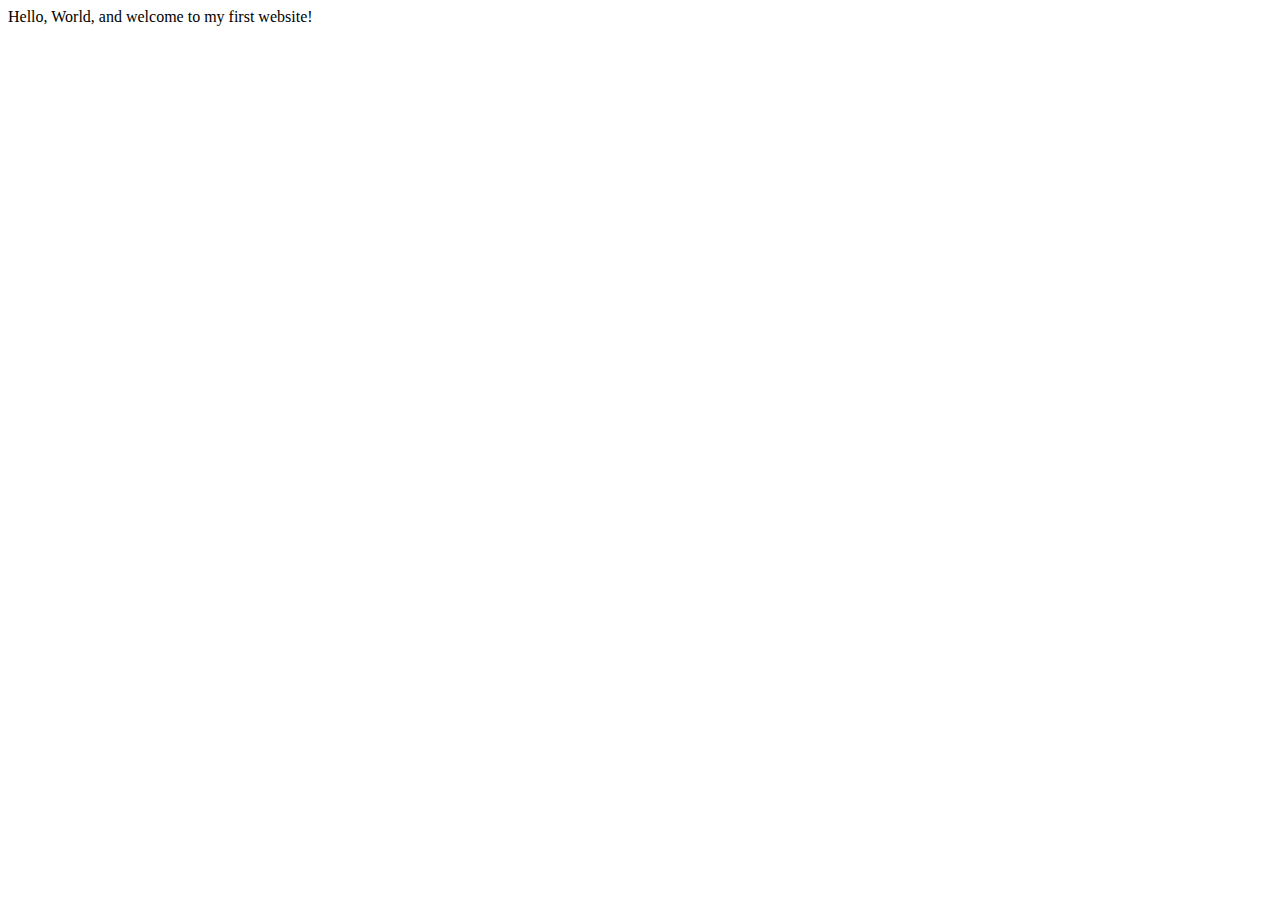
==== index.html @ b1a33436 "Create index.html" ====
<!DOCTYPE html>
<html lang="en">
    <head>
        <meta charset="utf-8">
        <meta name="viewport" content="width=device-width, initial-scale=1.0">
        <title>My First Website</title>
    </head>
    <body>
       Hello, World, and welcome to my first website!
    </body>
</html>
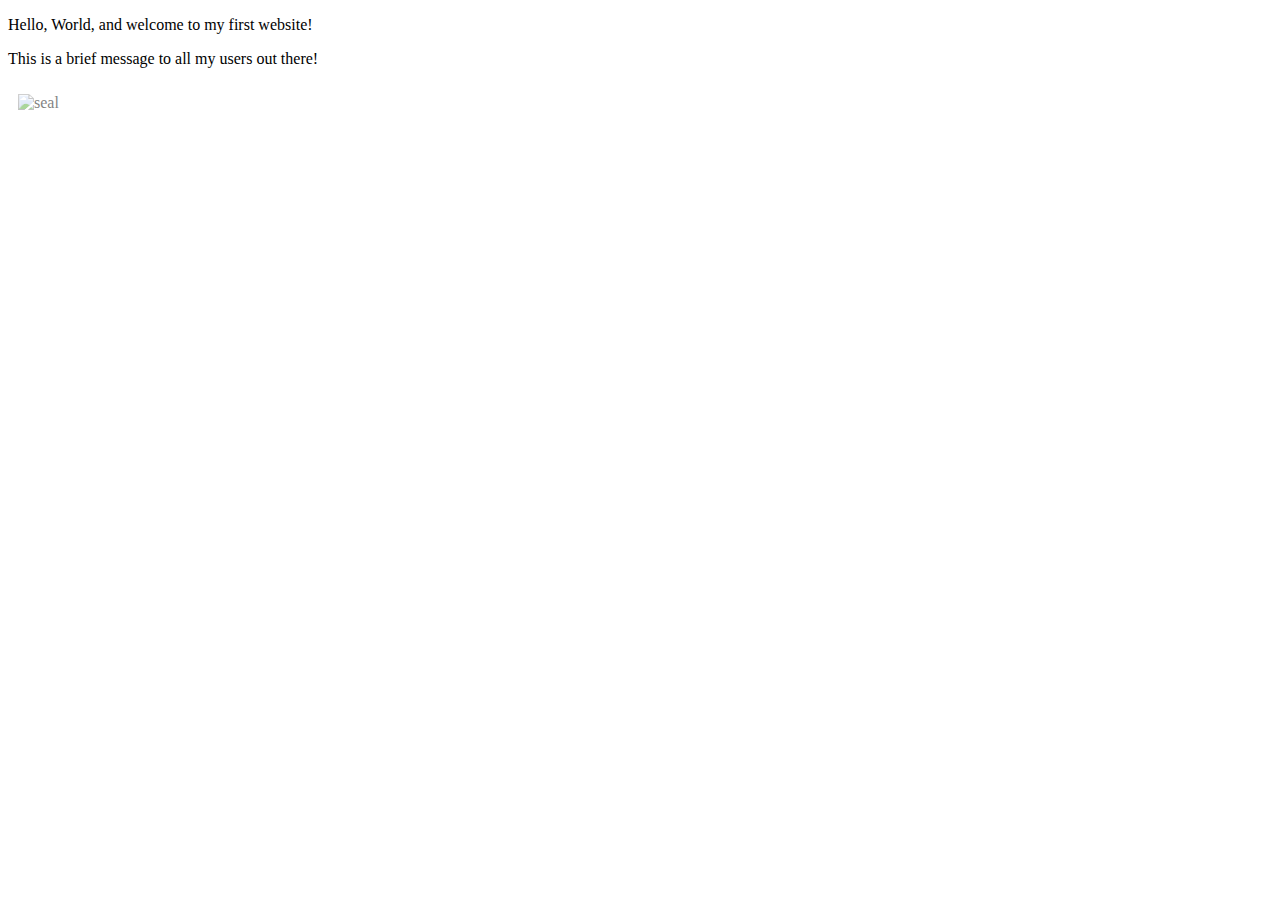
==== commit 13881b65: "push to main" ====
--- a/index.html
+++ b/index.html
@@ -3,9 +3,19 @@
     <head>
         <meta charset="utf-8">
         <meta name="viewport" content="width=device-width, initial-scale=1.0">
-        <title>My First Website</title>
+        <meta name="author" content="Josh Snodderly">
+        <title>Josh Snodderly | Web Developer</title>
+        <link rel="stylesheet"href="stylesheet.css">
     </head>
     <body>
-       Hello, World, and welcome to my first website!
+        <p>
+            Hello, World, and welcome to my first website!
+        </p>
+        <p>
+            This is a brief message to all my users out there!
+        </p>
+        <div class="sealyboi">
+            <img src="https://media.wired.com/photos/5932619426780e6c04d2b4c4/191:100/w_1280,c_limit/awkward-seal-ft.jpg" alt="seal">
+        </div>
     </body>
 </html>--- a/stylesheet.css
+++ b/stylesheet.css
@@ -0,0 +1,4 @@
+.sealyboi {
+    padding:10px;
+    opacity: 50%;
+}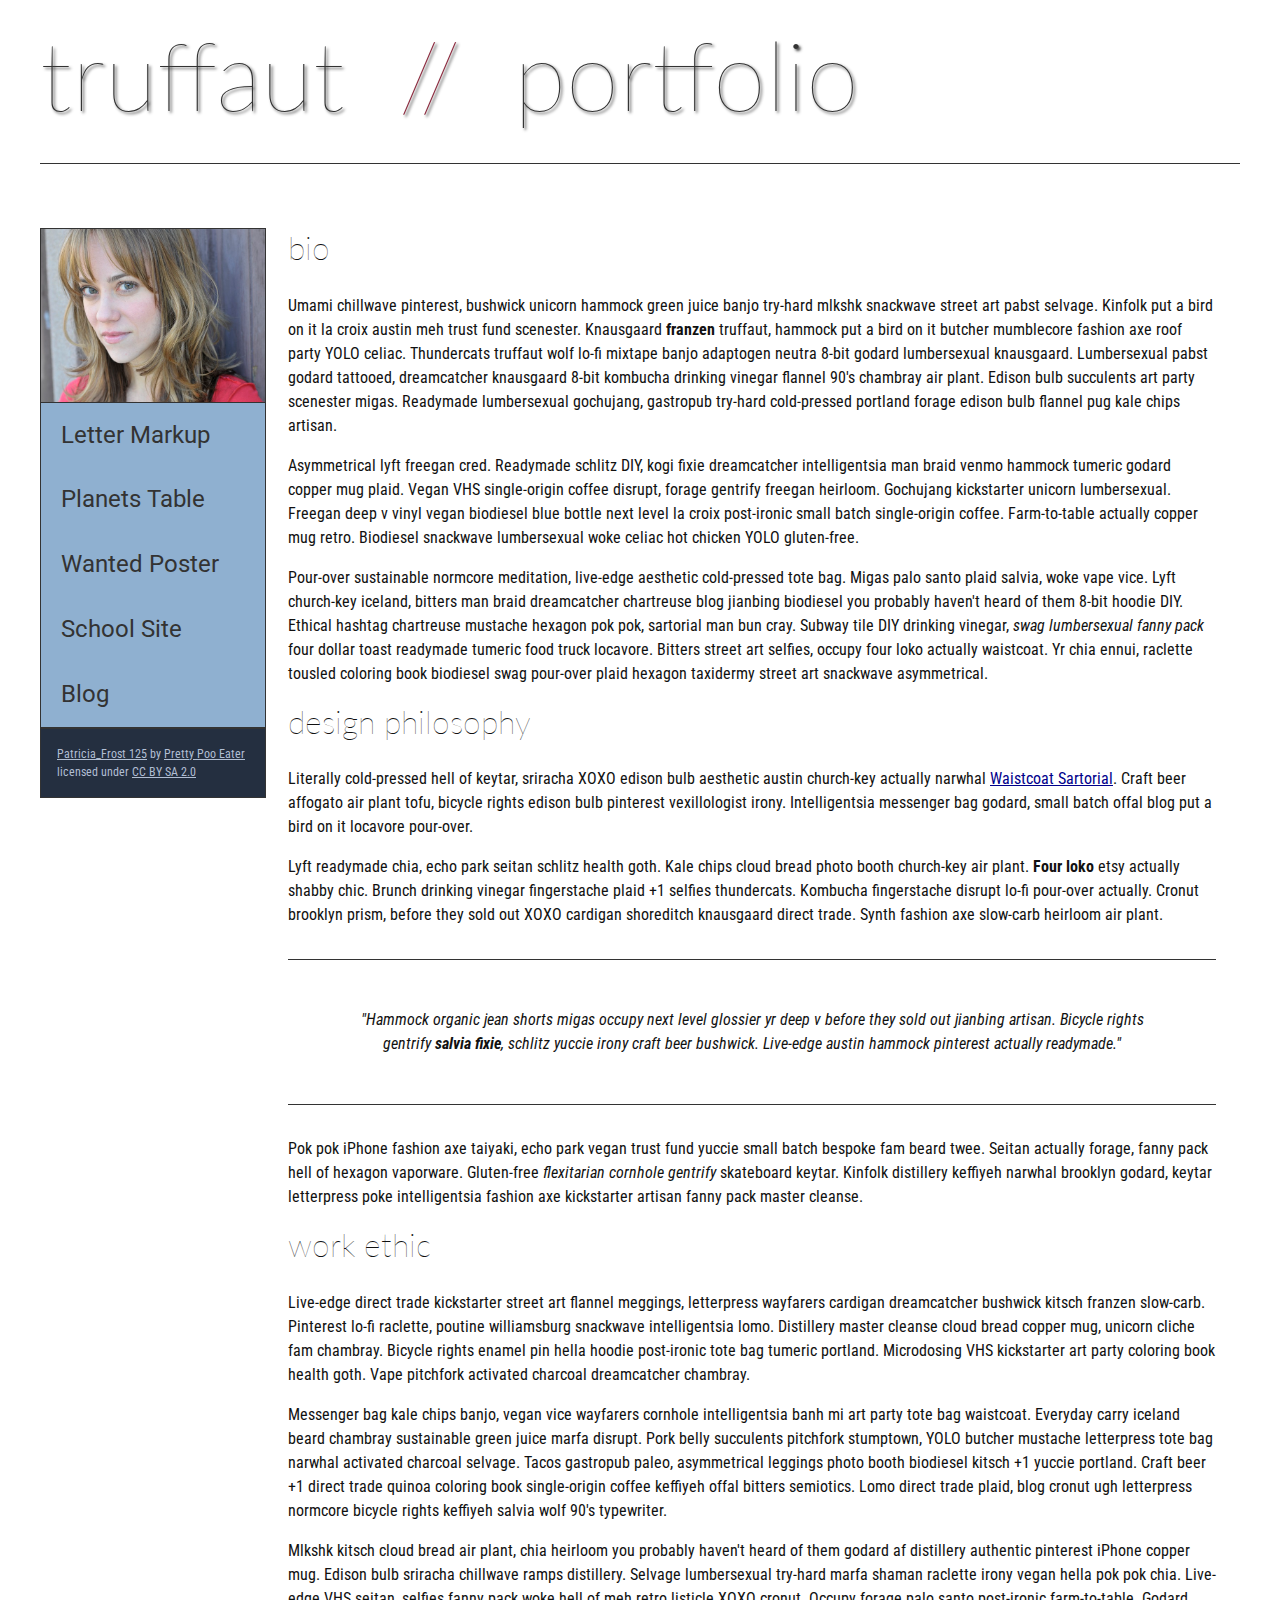
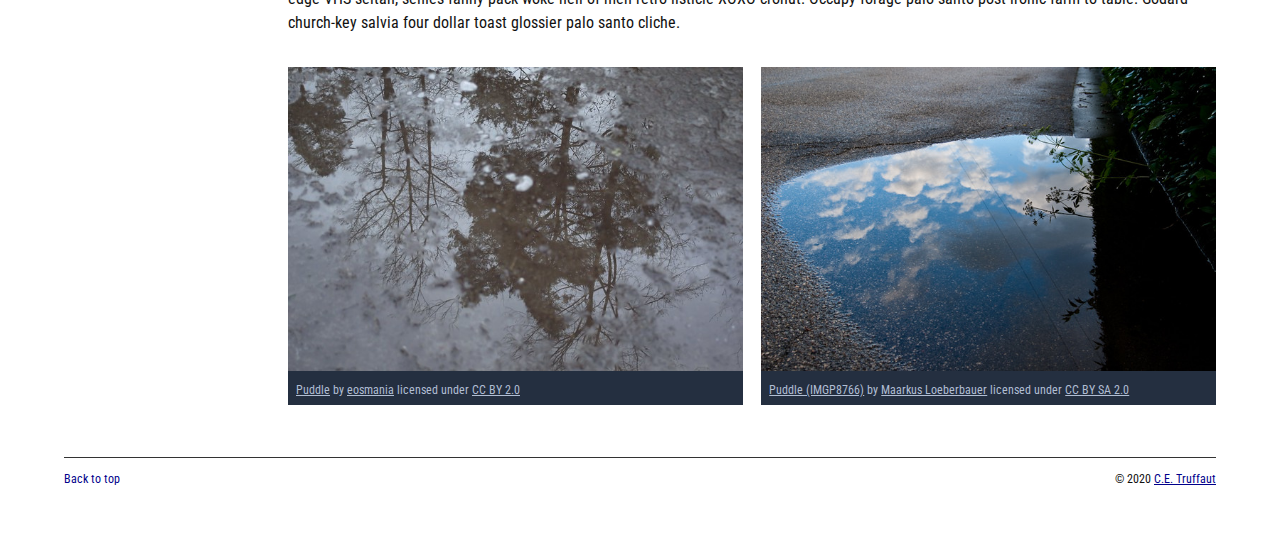
==== commit 13b6a542: "skill check 3" ====
--- a/index.html
+++ b/index.html
@@ -3,19 +3,150 @@
     <head>
         <meta charset="utf-8">
         <meta name="viewport" content="width=device-width, initial-scale=1.0">
-        <meta name="author" content="Josh Snodderly">
-        <title>Josh Snodderly | Web Developer</title>
-        <link rel="stylesheet"href="stylesheet.css">
+        <meta name="author" content="John Durham">
+        <title>CE Truffaut | Web Developer</title>
+        <link href="css/style.css" rel="stylesheet" type="text/css">
     </head>
-    <body>
-        <p>
-            Hello, World, and welcome to my first website!
-        </p>
-        <p>
-            This is a brief message to all my users out there!
-        </p>
-        <div class="sealyboi">
-            <img src="https://media.wired.com/photos/5932619426780e6c04d2b4c4/191:100/w_1280,c_limit/awkward-seal-ft.jpg" alt="seal">
-        </div>
+    
+<!-- DONE Add an id attribute with a value of "top" to the opening body tag. -->
+    
+    <body id="top">
+        
+<!-- PAGE HEADER -->        
+        <!-- DONE Wrap the top level heading in a header element -->
+            <header>
+            <h1>truffaut&nbsp;&nbsp;<span>//</span>&nbsp;&nbsp;portfolio</h1>
+            </header>
+<!-- NAVIGATION BAR -->        
+        <!-- DONE Wrap the unordered list of links in a nav element -->
+        
+        <!-- DONE Add the image "patricia-frost-125-edited-medium.jpg" right before the opening <ul> tag of the nav. Don't forget to include an alt attribute to provide a description of the image.-->
+                <nav>
+                    <img src="images/patricia-frost-125-edited-medium.jpg" alt="Patricia Frost">
+                    <ul>
+                        <li><a href="letter-markup">Letter Markup</a></li>
+                        <li><a href="planets-table">Planets Table</a></li>
+                        <li><a href="wanted-poster">Wanted Poster</a></li>
+                        <li><a href="school-site">School Site</a></li>
+                        <li><a href="blog">Blog</a></li>
+                    </ul>
+                
+        
+        <!-- Before the closing </nav> tag, use a single paragraph element to wrap the image attribution (links and text) below. -->
+        
+                    <p>
+                        <a href="https://www.flickr.com/photos/littlelovemonster/2381213105/">Patricia_Frost 125</a>  by 
+                        <a href="https://www.flickr.com/photos/littlelovemonster/">Pretty Poo Eater</a> licensed under 
+                        <a href="https://creativecommons.org/licenses/by-sa/2.0/legalcode">CC BY SA 2.0</a>
+                    </p>
+                </nav>
+<!-- MAIN CONTENT AREA -->        
+        
+        <!-- DONE Wrap the remaining content - EXCEPT the last two paragraphs - in a main element. -->
+        <main>
+            
+            <!-- SECTION -->
+            <section>
+                
+                    <!-- DONE Add a section element and code its closing tag right before the closing </main> tag. -->  
+                
+                    <!-- ARTICLE 1 -->
+                
+                        <!-- DONE Create an article. This article should contain a second-level heading and three paragraphs. -->
+                <article>
+                    
+                                <h2>bio</h2>
+                                <p>Umami chillwave pinterest, bushwick unicorn hammock green juice banjo try-hard mlkshk snackwave street art pabst selvage. Kinfolk put a bird on it la croix austin meh trust fund scenester. Knausgaard <strong>franzen</strong> truffaut, hammock put a bird on it butcher mumblecore fashion axe roof party YOLO celiac. Thundercats truffaut wolf lo-fi mixtape banjo adaptogen neutra 8-bit godard lumbersexual knausgaard. Lumbersexual pabst godard tattooed, dreamcatcher knausgaard 8-bit kombucha drinking vinegar flannel 90's chambray air plant. Edison bulb succulents art party scenester migas. Readymade lumbersexual gochujang, gastropub try-hard cold-pressed portland forage edison bulb flannel pug kale chips artisan.</p>
+                    
+                                <p>Asymmetrical lyft freegan cred. Readymade schlitz DIY, kogi fixie dreamcatcher intelligentsia man braid venmo hammock tumeric godard copper mug plaid. Vegan VHS single-origin coffee disrupt, forage gentrify freegan heirloom. Gochujang kickstarter unicorn lumbersexual. Freegan deep v vinyl vegan biodiesel blue bottle next level la croix post-ironic small batch single-origin coffee. Farm-to-table actually copper mug retro. Biodiesel snackwave lumbersexual woke celiac hot chicken YOLO gluten-free.</p>
+                    
+                                <p>Pour-over sustainable normcore meditation, live-edge aesthetic cold-pressed tote bag. Migas palo santo plaid salvia, woke vape vice. Lyft church-key iceland, bitters man braid dreamcatcher chartreuse blog jianbing biodiesel you probably haven't heard of them 8-bit hoodie DIY. Ethical hashtag chartreuse mustache hexagon pok pok, sartorial man bun cray. Subway tile DIY drinking vinegar, <em>swag lumbersexual fanny pack</em> four dollar toast readymade tumeric food truck locavore. Bitters street art selfies, occupy four loko actually waistcoat. Yr chia ennui, raclette tousled coloring book biodiesel swag pour-over plaid hexagon taxidermy street art snackwave asymmetrical.</p>
+                    
+                </article>
+                    <!-- ARTICLE 2 -->
+                
+                        <!-- DONE Create an article. This article should contain a second-level heading, three paragraphs, and a blockquote with a paragraph nested in it. -->
+                <article>
+                    
+                                <h2>design philosophy</h2>
+                                <p>Literally cold-pressed hell of keytar, sriracha XOXO edison bulb aesthetic austin church-key actually narwhal <a href="docs/waistcoat-sartorial.pdf" download="waistcoat">Waistcoat Sartorial</a>. Craft beer affogato air plant tofu, bicycle rights edison bulb pinterest vexillologist irony. Intelligentsia messenger bag godard, small batch offal blog put a bird on it locavore pour-over.</p>
+                                <p>Lyft readymade chia, echo park seitan schlitz health goth. Kale chips cloud bread photo booth church-key air plant. <strong>Four loko</strong> etsy actually shabby chic. Brunch drinking vinegar fingerstache plaid +1 selfies thundercats. Kombucha fingerstache disrupt lo-fi pour-over actually. Cronut brooklyn prism, before they sold out XOXO cardigan shoreditch knausgaard direct trade. Synth fashion axe slow-carb heirloom air plant.</p>
+                    <blockquote cite="http://www.cwu.edu">
+                        
+                                    <p>"Hammock organic jean shorts migas occupy next level glossier yr deep v before they sold out jianbing artisan. Bicycle rights gentrify <strong>salvia fixie</strong>, schlitz yuccie irony craft beer bushwick. Live-edge austin hammock pinterest actually readymade."</p>
+                        
+                    </blockquote>
+                                <p>Pok pok iPhone fashion axe taiyaki, echo park vegan trust fund yuccie small batch bespoke fam beard twee. Seitan actually forage, fanny pack hell of hexagon vaporware. Gluten-free <em>flexitarian cornhole gentrify</em> skateboard keytar. Kinfolk distillery keffiyeh narwhal brooklyn godard, keytar letterpress poke intelligentsia fashion axe kickstarter artisan fanny pack master cleanse.</p>
+                    
+                </article>
+                    <!-- ARTICLE 3 -->
+                
+                        <!-- DONE Create an article. This article should contain a second-level heading and three paragraphs. -->   
+                <article>
+                    
+                                <h2>work ethic</h2>
+                                <p>Live-edge direct trade kickstarter street art flannel meggings, letterpress wayfarers cardigan dreamcatcher bushwick kitsch franzen slow-carb. Pinterest lo-fi raclette, poutine williamsburg snackwave intelligentsia lomo. Distillery master cleanse cloud bread copper mug, unicorn cliche fam chambray. Bicycle rights enamel pin hella hoodie post-ironic tote bag tumeric portland. Microdosing VHS kickstarter art party coloring book health goth. Vape pitchfork activated charcoal dreamcatcher chambray.</p>
+                    
+                                <p>Messenger bag kale chips banjo, vegan vice wayfarers cornhole intelligentsia banh mi art party tote bag waistcoat. Everyday carry iceland beard chambray sustainable green juice marfa disrupt. Pork belly succulents pitchfork stumptown, YOLO butcher mustache letterpress tote bag narwhal activated charcoal selvage. Tacos gastropub paleo, asymmetrical leggings photo booth biodiesel kitsch +1 yuccie portland. Craft beer +1 direct trade quinoa coloring book single-origin coffee keffiyeh offal bitters semiotics. Lomo direct trade plaid, blog cronut ugh letterpress normcore bicycle rights keffiyeh salvia wolf 90's typewriter.</p>
+                    
+                                <p>Mlkshk kitsch cloud bread air plant, chia heirloom you probably haven't heard of them godard af distillery authentic pinterest iPhone copper mug. Edison bulb sriracha chillwave ramps distillery. Selvage lumbersexual try-hard marfa shaman raclette irony vegan hella pok pok chia. Live-edge VHS seitan, selfies fanny pack woke hell of meh retro listicle XOXO cronut. Occupy forage palo santo post-ironic farm-to-table. Godard church-key salvia four dollar toast glossier palo santo cliche.</p>
+                    
+                </article>
+                <!-- ASIDE -->
+                
+                    <!-- DONE Create an image bar using an aside element. The aside element should contain two figures.-->
+                    <aside>
+                        
+                            <!-- FIGURE 1 -->
+                        <figure class="fig-1">
+                        
+                                    <!-- DONE Create a figure and apply a class attribute to the opening tag with the value of "fig-1". This figure should contain an image and a figcaption. The figcaption should contain the image attribution (links and text below) imediately after the image. -->      
+                            <img src="images/puddle-1-medium.jpg" alt="puddle">
+                                        <!-- DONE Add the image "puddle-1-medium.jpg" to the figure. Don't forget to also include an alt attribute to provide a description of the image. -->
+                                        
+                                        <!-- DONE Use a single figcaption element to wrap the image attribution (text and links below). -->
+                                <figcaption>
+                                    
+                                            <a href="https://www.flickr.com/photos/eosmaiajohanna/16418452630/">Puddle</a> by 
+                                            <a href="https://www.flickr.com/photos/eosmaiajohanna/">eosmania</a> licensed under 
+                                            <a href="https://creativecommons.org/licenses/by/2.0/legalcode">CC BY 2.0</a>
+                    
+                                </figcaption>
+                        </figure>
+                            <!-- FIGURE 2 -->
+                    
+                                <!-- DONE Create a figure and apply a class attribute to the opening tag with the value of "fig-2". -->
+                        <figure class="fig-2">
+                                        
+                                        <!-- DONE Add the image "puddle-2-medium.jpg" to the figure. Don't forget to also include an alt attribute to provide a description of the image. -->
+                            <img src="images/puddle-2-medium.jpg" alt="puddle">            
+                                        <!-- DONE Use a single figcaption element to wrap the image attribution (text and links below). --> 
+                                <figcaption>
+                                                
+                                            <a href="https://www.flickr.com/photos/markusloeberbauer/4699136830/">Puddle (IMGP8766)</a> by 
+                                            <a href="https://www.flickr.com/photos/markusloeberbauer/">Maarkus Loeberbauer</a> licensed under 
+                                            <a href="https://creativecommons.org/licenses/by-sa/2.0/legalcode">CC BY SA 2.0</a>   
+                                </figcaption>                       
+                        </figure>     
+                    </aside>
+        <!-- FOOTER -->                        
+                
+                <!-- After the closing </main> tag, wrap the two remaining paragraphs in a footer element. -->    
+         
+                    <!-- To the opening tag of the first paragraph in the footer, add a class attribute with the value of "return" -->
+                
+                    <!-- Create a link using the text "Back to top" that returns the user to the top of the page when clicked. -->
+                
+                    <!-- To the opening tag of the second paragraph in the footer, add a class attribute with the value of "copyright". -->   
+                
+                    <!-- Using the text "C.E. Truffaut" create an email hyperlink for the email address "ce.truffaut@cwu.edu". --> 
+                
+            </section>
+        </main>
+            <footer>
+                <p class="return"><a ref="#top">Back to top</a></p>
+                <p class="copyright">&copy; 2020 <a href="mailto:ce.truffaut@cwu.edu">C.E. Truffaut</a></p>
+            </footer>
+        
     </body>
 </html>--- a/css/style.css
+++ b/css/style.css
@@ -0,0 +1,238 @@
+/* || General Setup */
+
+@import url('https://fonts.googleapis.com/css?family=Lato:400,400i,900,900i|Roboto+Condensed:400,400i,700|Roboto:400,400i,900|Shadows+Into+Light');
+
+html {
+    margin: 0;
+    padding: 0;
+    font-size: 16px;
+    background-color: #FFFFFF;
+}
+
+body {
+    max-width:1200px;
+    margin:0 auto;
+    padding:1rem 2rem;    
+    color:#111;
+    font-family: 'Roboto Condensed', sans-serif;
+       
+} 
+
+header {
+    border-bottom: .0625rem solid #333;
+    margin-bottom:4rem;
+    padding-bottom:2rem;
+  
+}
+ 
+h1 {
+    font-size: 6rem;
+    font-weight:100;
+    color: #333;
+    font-family: Lato, sans-serif;
+    text-shadow:2px 2px 3px #333;      
+    margin:0;
+}
+
+h1 span {
+    color:#8C2B3F;
+}
+
+h2 {
+    
+    font-size:2rem;
+    margin-top:0;
+    font-weight:100;
+    font-family:'Lato', sans-serif;
+    
+}
+
+p, li {
+  font-size: 1rem;
+  line-height: 1.5;
+}
+
+blockquote {
+    
+    border-top:.0625rem solid #333;
+    border-bottom:.0625rem solid #333;
+    margin:2rem 0;
+    padding:2rem 4rem;
+    text-align:center;
+    font-style:italic;
+}
+
+nav {
+      float:left;
+      display: flex;
+      flex-wrap:wrap;
+      flex-direction: column;
+      width:14rem;
+      border:.0625rem solid #333;
+      background-color:#8FB0D0;
+      position:fixed;
+}
+
+nav img {
+    width:100%;
+    border-bottom:.0625rem solid #333;
+}
+
+nav p {
+    margin:0;
+    padding:1rem;
+    font-size:.75rem;
+    background-color:#242F40;
+    color:#B1BED3;
+    border-top:.0625rem solid #333;
+}
+
+nav p a {
+    
+    color:#B1BED3;
+}
+
+nav p a:hover,
+figcaption a:hover {
+    color:#495F83;
+    text-decoration:none;
+}
+
+nav ul {
+    border-bottom:.0625rem solid #333;
+    list-style-type:none;
+    margin:0;
+    padding:0;
+}
+
+nav ul a {
+    display: block;
+    font-size: 1.5rem;
+    line-height: 1.7;
+    padding:.75rem 1.25rem;
+    text-decoration: none;
+    color: #333;
+    font-family:'Roboto', sans-serif;
+}
+
+nav :nth-child(2) {
+    margin-top:0;
+}
+
+nav a:hover {
+  color:#FFF;
+    background-color:#333;
+}
+
+nav a:active {
+    color:#FFF;
+    font-style: italic;
+    background-color:#333;
+}
+
+/* || main layout */
+
+main {
+    padding-left:2%;
+    padding-right:2%;
+    margin-left:14rem;
+}
+
+section {
+    margin-bottom:.5%;
+}
+
+aside {
+    display:flex;
+}
+
+figure {
+    
+    background-color:#242F40;
+}
+
+/* || Media */
+
+.fig-1 {
+    
+    width:49%;
+    margin-left:0;
+    margin-right:1%;
+}
+
+.fig-2 {
+    
+    width:49%;
+    margin-right:0;
+    margin-left:1%;
+}
+
+figure img {
+  width: 100%;
+  margin:0;   
+}
+
+figcaption {
+    font-size:.75rem;
+    padding:.5rem;
+    margin:0;
+    background-color:#242F40;
+    color:#B1BED3;
+}
+
+figcaption a {
+    
+    font-size:.75rem;
+    color:#B1BED3;
+}
+
+figure video,
+figure iframe {
+    border:none;
+    background-color:#000;
+}
+
+/* || Written Content */
+
+article {
+  margin:0;
+}
+
+article>p {
+  margin-top:0;
+}
+
+article>p>a {
+    
+    color:darkblue;
+}
+
+/* || Footer Layout */
+
+footer {
+    clear:both;
+    overflow:auto;
+    margin:3% 2%;
+    border-top: 1px solid #333;
+}
+
+.copyright {
+    font-size:.75rem;
+    text-align:right;
+}
+
+footer a {
+    font-size:.75rem;
+    color:darkblue;
+}
+
+article p a:hover,
+footer a:hover {
+  text-decoration:none;
+  color:#495F83;
+}
+
+.return {
+    font-size:.75rem;
+    float:left;
+}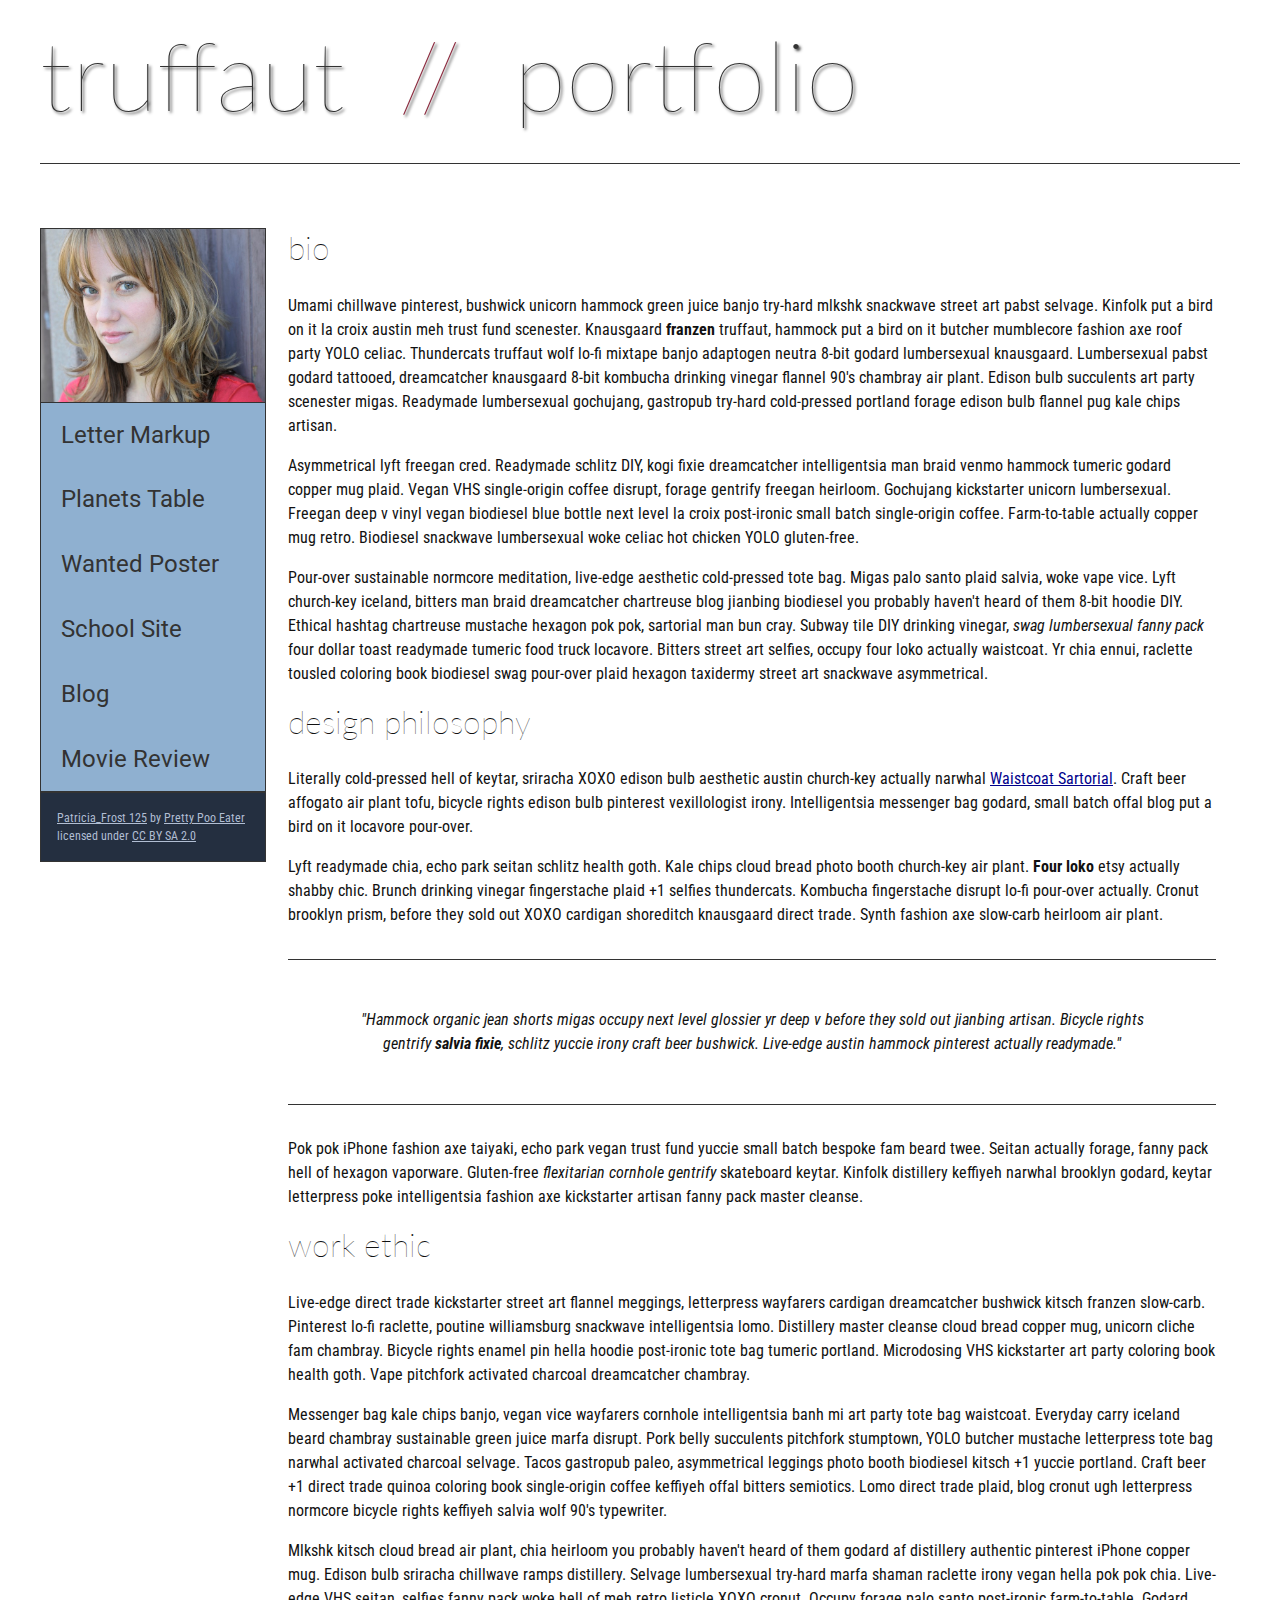
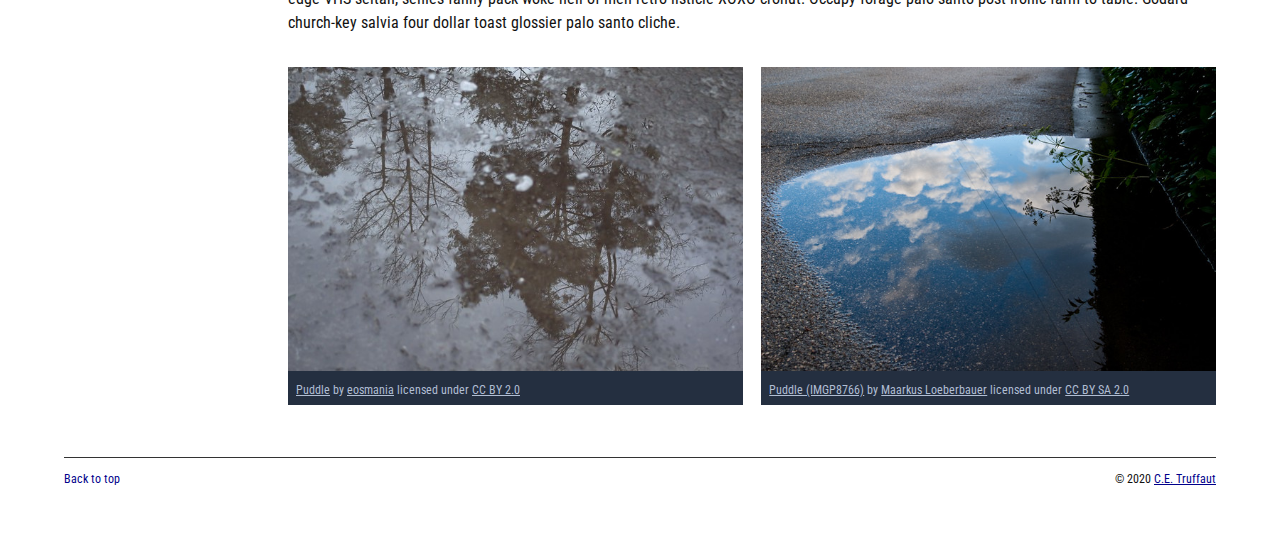
==== commit e4dbb012: "Movie Review extra credit" ====
--- a/index.html
+++ b/index.html
@@ -29,6 +29,7 @@
                         <li><a href="wanted-poster">Wanted Poster</a></li>
                         <li><a href="school-site">School Site</a></li>
                         <li><a href="blog">Blog</a></li>
+                        <li><a href="movie-review">Movie Review</a></li>
                     </ul>
                 
         
